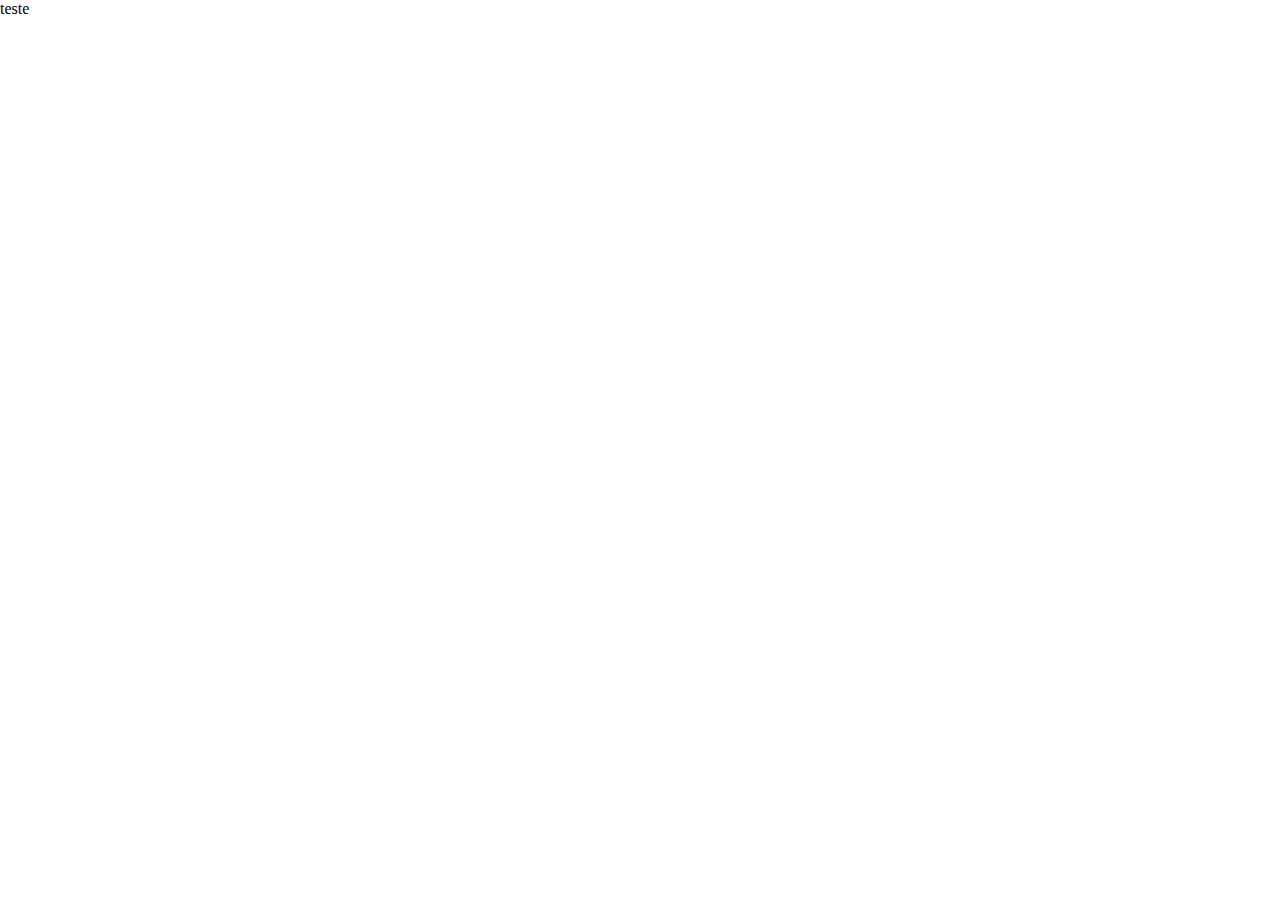
==== index.html @ 69fb782f "Criacao da estrutura" ====
<!DOCTYPE html>
<html lang="pt-br">
	<head>
		<meta charset="utf8" />
		<meta name="viewport" content="width=device-width,initial-scale=1" />
		<meta http-equiv="cache-control" content="no-cache" />
        <meta http-equiv="pragma" content="no-cache" />
        <meta http-equiv="expires" content="-1" />

		<!-- importação dos css -->
		
		
		<link rel="stylesheet" href="css/jquery.mobile.structure-1.4.5.min.css" />
		<link type="text/css" rel="stylesheet" href="css/estilo.css" />
		<!-- fim da importação dos css -->
		
		<!-- importação das bibliotecas e plugins javascript -->
		<script type="text/javascript" src="js/lib/jquery-2.1.4.min.js"></script>
		<script type="text/javascript" src="js/lib/knockout-3.3.0.js"></script>
		<script type="text/javascript" src="js/lib/jquery.mobile-1.4.5.min.js"></script>
		<script type="application/javascript" src="js/lib/fastClick.min.js"></script>
		<script src="js/lib/moment.min.js"></script>
		<script src="js/lib/moment-timezone.min.js"></script>
	
		<!-- fim da importação das bibliotecas e plugins javascript -->
		<script type="text/javascript" src="js/script.js"></script>
	</head>
	<body>	
	<a href="teste.html" data-transition="slide">
		teste
	</a>
	</body>
</html>
---- css/estilo.css ----
img{
	max-width: 100%;
	max-height: 100%;
	
}

a{
	text-decoration: none;
	color: #000 !important;
}

@media only screen and (orientation: portrait){
	
}

@media only screen and (orientation:landscape){
  
}
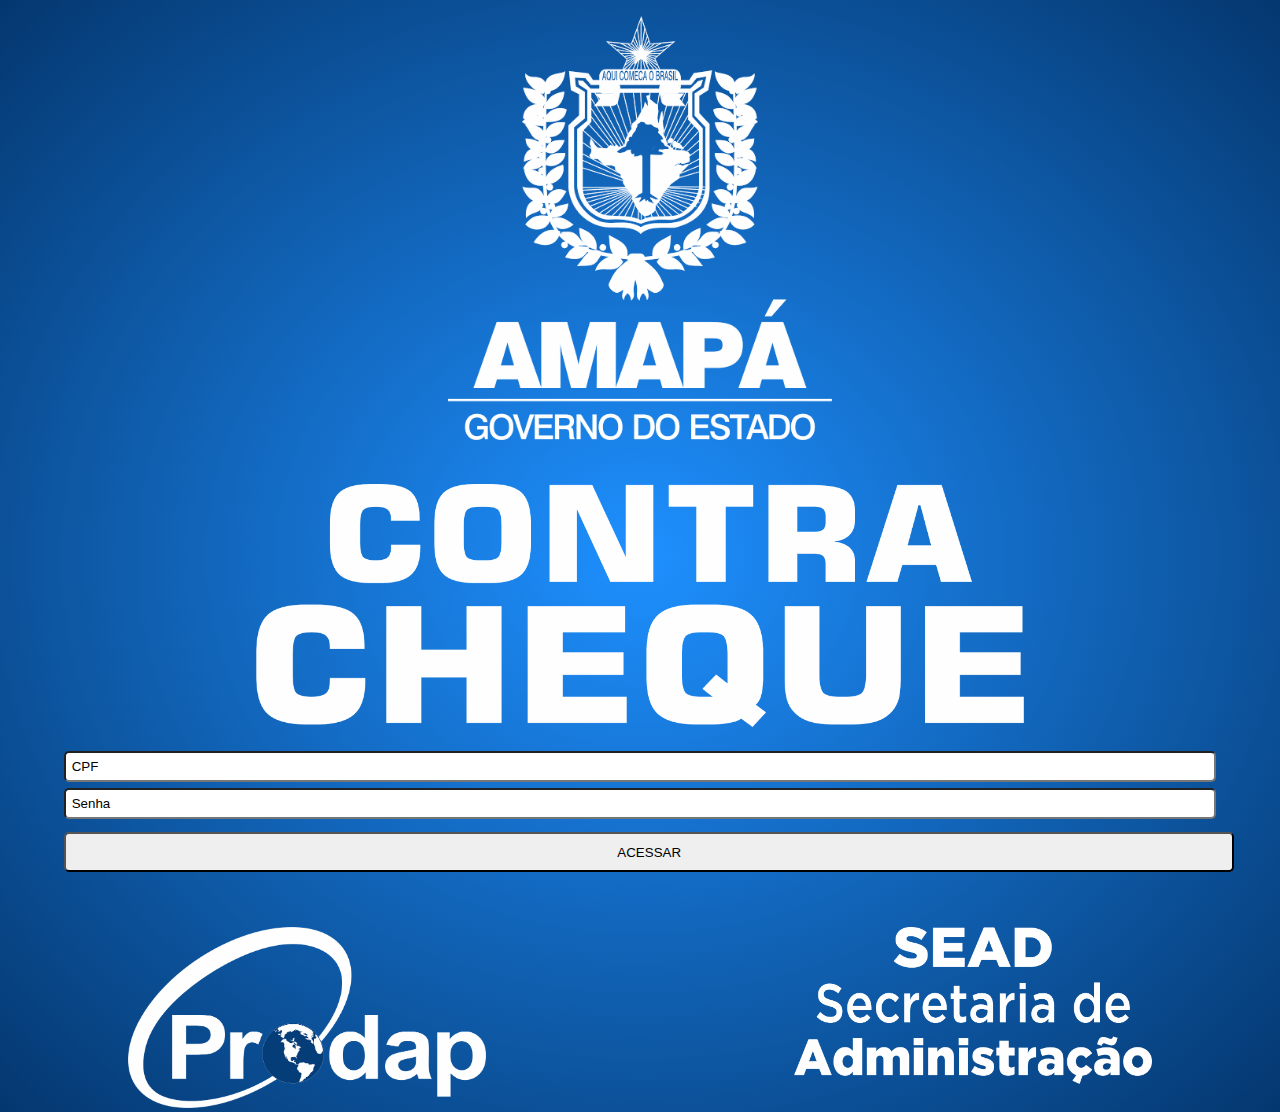
==== commit 93ba5954: "projeto sem nenhum framework" ====
--- a/index.html
+++ b/index.html
@@ -1,33 +1,26 @@
 <!DOCTYPE html>
 <html lang="pt-br">
 	<head>
-		<meta charset="utf8" />
-		<meta name="viewport" content="width=device-width,initial-scale=1" />
-		<meta http-equiv="cache-control" content="no-cache" />
-        <meta http-equiv="pragma" content="no-cache" />
-        <meta http-equiv="expires" content="-1" />
-
-		<!-- importação dos css -->
+		<meta charset="utf8">
+		<meta name="viewport" content="width=device-width,initial-scale=1">
 		
+		<!--css-->
+		<link rel="stylesheet" href="css/pace.css">
+		<link rel="stylesheet" href="css/app.css">
 		
-		<link rel="stylesheet" href="css/jquery.mobile.structure-1.4.5.min.css" />
-		<link type="text/css" rel="stylesheet" href="css/estilo.css" />
-		<!-- fim da importação dos css -->
-		
-		<!-- importação das bibliotecas e plugins javascript -->
-		<script type="text/javascript" src="js/lib/jquery-2.1.4.min.js"></script>
-		<script type="text/javascript" src="js/lib/knockout-3.3.0.js"></script>
-		<script type="text/javascript" src="js/lib/jquery.mobile-1.4.5.min.js"></script>
-		<script type="application/javascript" src="js/lib/fastClick.min.js"></script>
-		<script src="js/lib/moment.min.js"></script>
-		<script src="js/lib/moment-timezone.min.js"></script>
-	
-		<!-- fim da importação das bibliotecas e plugins javascript -->
-		<script type="text/javascript" src="js/script.js"></script>
+		<!--javascript-->
+		<script type="text/javascript" src="js/lib/pace.js"></script>
+		<script type="text/javascript" src="js/lib/jquery.js"></script>
+		<script type="text/javascript" src="js/lib/signals.js"></script>
+		<script type="text/javascript" src="js/lib/hasher.js"></script>
+		<script type="text/javascript" src="js/lib/crossroads.js"></script>
+		<script type="text/javascript" src="js/globais.js"></script>
+		<script type="text/javascript" src="js/funcoes.js"></script>
+		<script type="application/javascript" src="js/rotas.js"></script>
 	</head>
-	<body>	
-	<a href="teste.html" data-transition="slide">
-		teste
-	</a>
+	<body>
+		<div id="app-body" class="page-content clearfix">
+			
+		</div>
 	</body>
 </html>--- a/css/pace.css
+++ b/css/pace.css
@@ -0,0 +1,22 @@
+.pace {
+  -webkit-pointer-events: none;
+  pointer-events: none;
+
+  -webkit-user-select: none;
+  -moz-user-select: none;
+  user-select: none;
+}
+
+.pace-inactive {
+  display: none;
+}
+
+.pace .pace-progress {
+  background: #29d;
+  position: fixed;
+  z-index: 2000;
+  top: 0;
+  right: 100%;
+  width: 100%;
+  height: 2px;
+}
--- a/css/app.css
+++ b/css/app.css
@@ -0,0 +1,151 @@
+*, *:before, *:after{
+   -webkit-box-sizing: border-box;
+   -moz-box-sizing: border-box;
+   box-sizing: border-box;
+}
+
+html, body{
+	margin: 0;
+	padding: 0;
+	font-size: 1em;
+}
+
+.clearfix:before, .clearfix:after{
+	content: " ";
+	display: table;
+}
+
+.clearfix:after{
+	clear: both;
+}
+
+.clearfix{
+	*zoom: 1;
+}
+
+a{
+	text-decoration: none;
+}
+
+
+img{
+	max-width: 100%;
+	max-height: 100%;
+}
+
+body{
+	background-image: radial-gradient(center center, ellipse cover, #1E90FF,  #04376F);
+    background-image: -o-radial-gradient(center center, ellipse cover,  #1E90FF,  #04376F);
+    background-image: -ms-radial-gradient(center center, ellipse cover,  #1E90FF,  #04376F);
+    background-image: -moz-radial-gradient(center center, ellipse cover,  #1E90FF,   #04376F  );
+    background-image: -webkit-radial-gradient(center center, ellipse cover,  #1E90FF,  #04376F);
+	font-family: 'Trebuchet MS', 'Lucida Sans Unicode', 'Lucida Grande', 'Lucida Sans', Arial, sans-serif;
+	
+
+}
+
+#img-titulo{
+	background-image: url(imagem.jpg);
+	background-size:100% 100%;
+	-webkit-background-size: 100% 100%;
+	-o-background-size: 100% 100%;
+	-khtml-background-size: 100% 100%;
+	-moz-background-size: 100% 100%;
+	width: 60%;
+		/*height: 60%;*/
+	margin: 40px auto 20px auto;
+	
+}
+
+.page-content{
+	margin: 0;
+	padding: 0;
+	width: 100vw;
+	height: 100vh;
+}
+
+/*form{
+	margin: 10% 5% 0% 5% !important;
+}*/
+
+.container {
+    width: 80%;
+    border-color: blue;
+    text-align: center;
+	margin: 3em auto;
+}
+
+.container > div > img{
+	width: 100%;
+	height: 100%;
+}
+
+
+
+::-webkit-input-placeholder {
+   /*color: #001A68;*/
+   color: #000;
+   font-family: 'Trebuchet MS', 'Lucida Sans Unicode', 'Lucida Grande', 'Lucida Sans', Arial, sans-serif;
+}
+
+:-moz-placeholder {
+   color: #001A68;
+   font-family: 'Trebuchet MS', 'Lucida Sans Unicode', 'Lucida Grande', 'Lucida Sans', Arial, sans-serif;
+}
+
+::-moz-placeholder {
+   color: #001A68;  
+   font: 12px verdana, arial, sans-serif;
+}
+
+:-ms-input-placeholder {  
+   color: #001A68;  
+   font-family: 'Trebuchet MS', 'Lucida Sans Unicode', 'Lucida Grande', 'Lucida Sans', Arial, sans-serif;
+}
+
+.form-container{
+	width: 90%;
+	margin: 0 auto;
+}
+
+.form-container > form > input{
+	width: 100%;
+	height: 2.3em;
+	border-radius: 5px;
+	margin-bottom: .5em;
+}
+
+#acessar{
+	margin: .5em auto;
+	width: 101.6%;
+	height: 3em;
+}
+
+.container > ul{
+	list-style: none;
+}
+
+ul.logo-banner > li{
+	float: left;
+}
+
+.mini-logo{
+	width: 35%;
+}
+
+#logo-sead{
+	margin-top: .5em;
+}
+
+.logo-estado{
+	width: 30%;
+	margin: 1em auto;
+}
+
+.left{
+	float: left;
+}
+
+.right{
+	float: right;
+}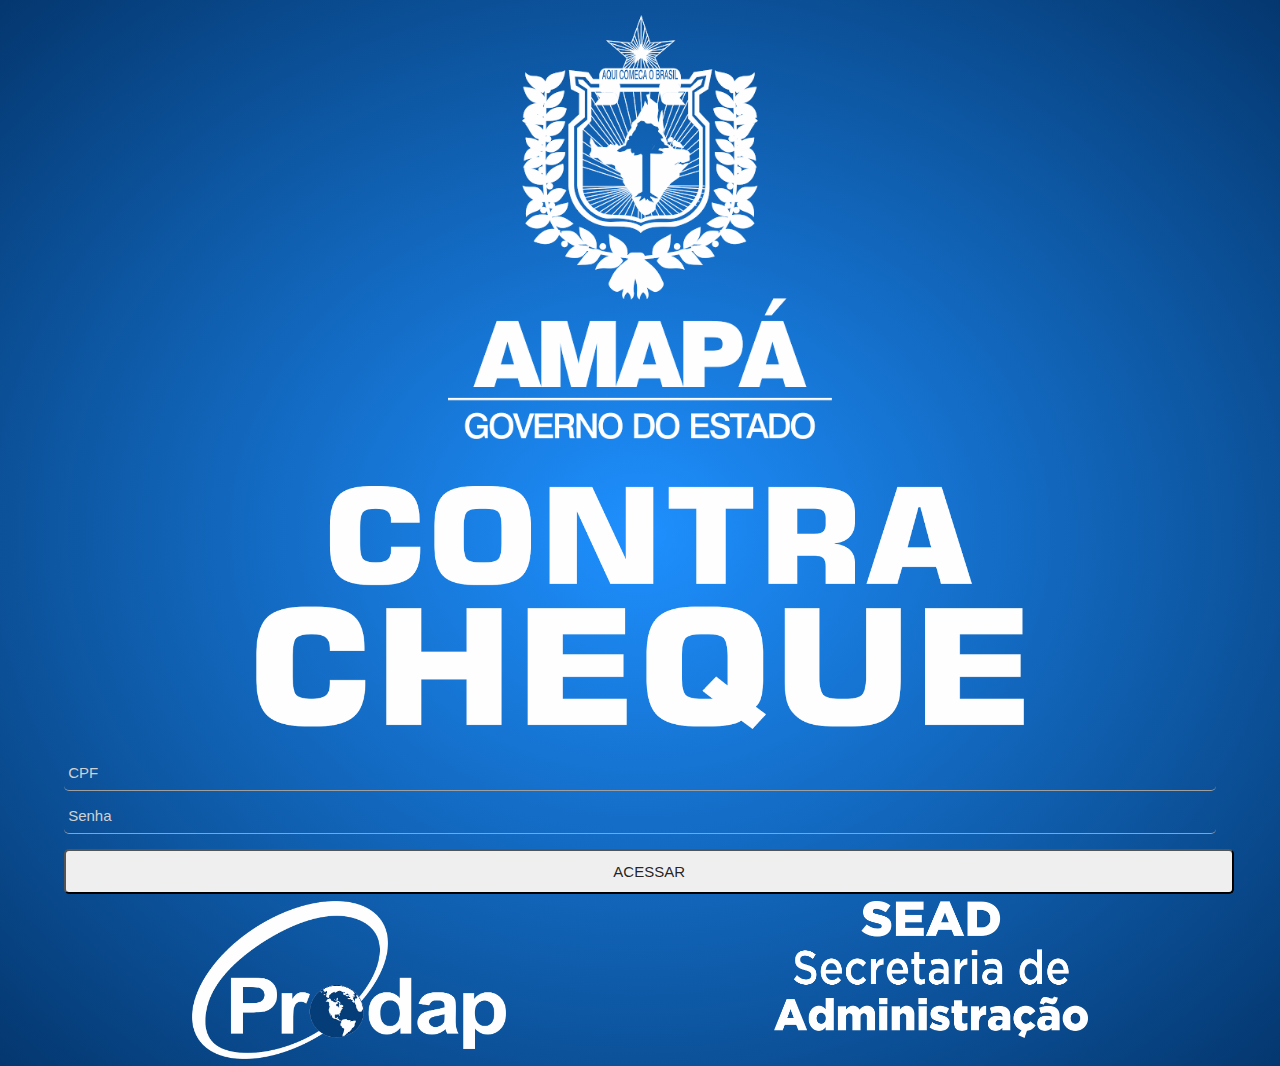
==== commit 460770c5: "Adicionando bibliotecas do Material Design" ====
--- a/index.html
+++ b/index.html
@@ -7,6 +7,8 @@
 		<!--css-->
 		<link rel="stylesheet" href="css/pace.css">
 		<link rel="stylesheet" href="css/app.css">
+		<link rel="stylesheet" href="icons/material.css">
+		<link rel="stylesheet" href="css/materialize.min.css">
 		
 		<!--javascript-->
 		<script type="text/javascript" src="js/lib/pace.js"></script>
@@ -17,10 +19,19 @@
 		<script type="text/javascript" src="js/globais.js"></script>
 		<script type="text/javascript" src="js/funcoes.js"></script>
 		<script type="application/javascript" src="js/rotas.js"></script>
+		<script src="js/lib/materialize.min.js"></script>
+		
 	</head>
 	<body>
 		<div id="app-body" class="page-content clearfix">
 			
 		</div>
 	</body>
-</html>+</html>
+
+<!--
+
+43275770225
+319833
+
+-->--- a/icons/material.css
+++ b/icons/material.css
@@ -0,0 +1,35 @@
+/*
+  http://google.github.io/material-design-icons/#icon-font-for-the-web
+*/
+@font-face {
+  font-family: "Material Icons";
+  src: local('Material Icons'),
+       local('MaterialIcons-Regular'),
+       url("MaterialIcons-Regular.ttf");
+  font-weight: normal;
+  font-style: normal;
+}
+.material-icons {
+  font-family: 'Material Icons';
+  font-weight: normal;
+  font-style: normal;
+  font-size: 24px;  /* Preferred icon size */
+  display: inline-block;
+  width: 1em;
+  height: 1em;
+  line-height: 1;
+  text-transform: none;
+  letter-spacing: normal;
+  word-wrap: normal;
+
+  /* Support for all WebKit browsers. */
+  -webkit-font-smoothing: antialiased;
+  /* Support for Safari and Chrome. */
+  text-rendering: optimizeLegibility;
+
+  /* Support for Firefox. */
+  -moz-osx-font-smoothing: grayscale;
+
+  /* Support for IE. */
+  font-feature-settings: 'liga';
+}
